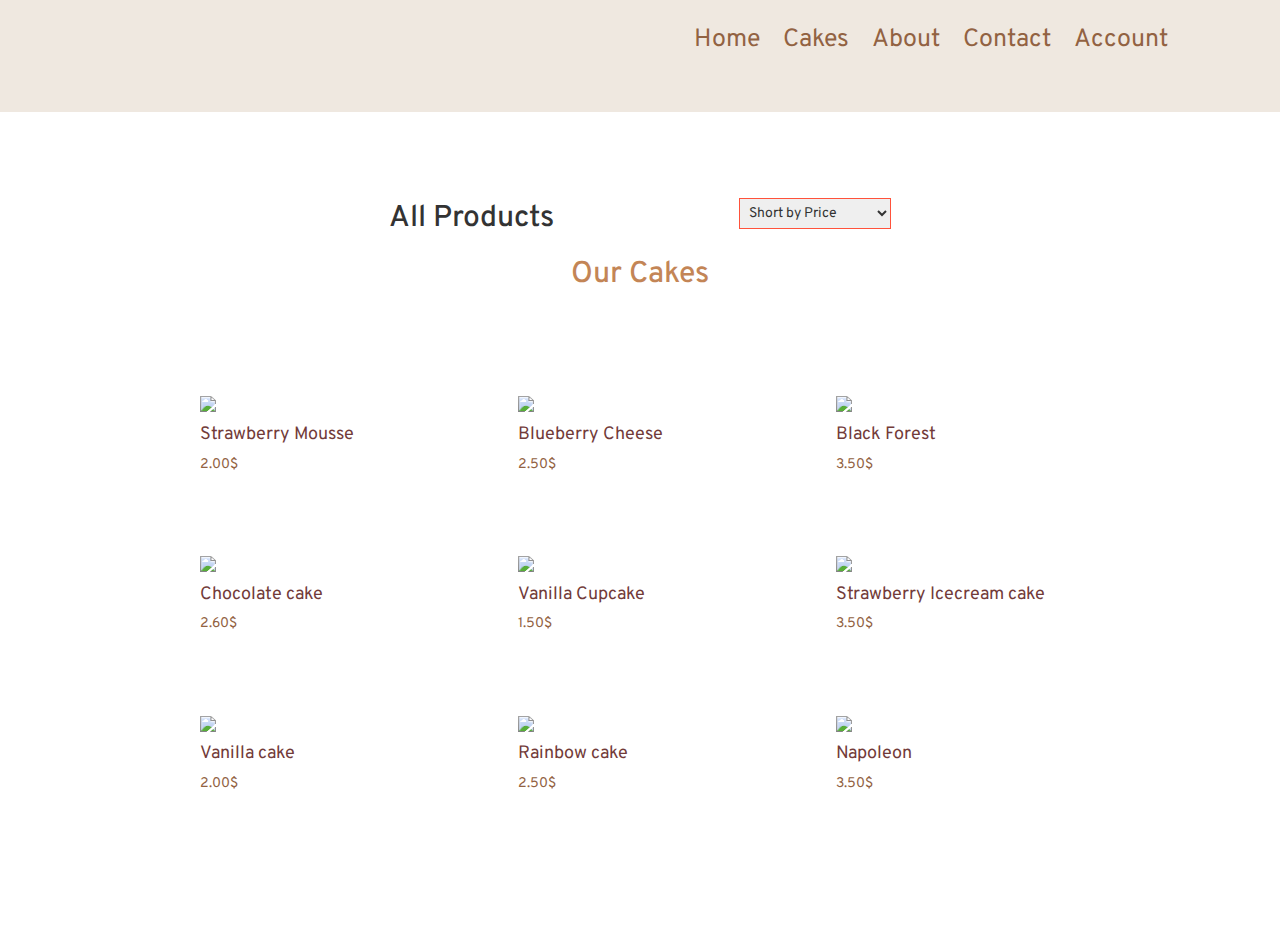
==== cakes.html @ 21bb9ac6 "Add files via upload" ====
<!DOCTYPE html>
<html lang="en" dir="ltr">
  <head>

    <!-- Latest compiled and minified CSS -->
    <link rel="stylesheet" href="https://stackpath.bootstrapcdn.com/bootstrap/3.4.1/css/bootstrap.min.css" integrity="sha384-HSMxcRTRxnN+Bdg0JdbxYKrThecOKuH5zCYotlSAcp1+c8xmyTe9GYg1l9a69psu" crossorigin="anonymous">


    <meta charset="utf-8">
    <title>Our Cakes</title>
    <link rel="stylesheet" href="style.css">
    <link rel="preconnect" href="https://fonts.gstatic.com">
<link href="https://fonts.googleapis.com/css2?family=Overpass:wght@300;400;600;700&display=swap" rel="stylesheet">
  </head>
  <body>
<div class="header">


<div class="container">

<div class="navbar">
  <div class="logo">
    <img src="images/logo.jpg" alt="" width=150px;>
  </div>
<nav>
  <ul>
    <li><a href="index.html">Home</a></li>
      <li><a href="cakes.html">Cakes</a></li>
        <li><a href="about.html">About</a></li>
          <li><a href="contact.html">Contact</a></li>
            <li><a href="">Account</a></li>
  </ul>
</nav>
</div>

</div>
</div>

<div class="categorise">
  <div class="small-container">
    <div class="row row-2">
      <h2>All Products</h2>
<select>
  <option>Short by Price</option>
    <option>Short by Popularity</option>
</select>
    </div>

<h2 class="title">Our Cakes</h2>
<div class="row">
  <div class="col-4">
    <img src="images/cake-3.jpg">
    <h4>Strawberry Mousse</h4>
    <p>2.00$</p>
  </div>
  <div class="col-4">
    <img src="images/cake-4.jpg">
    <h4>Blueberry Cheese</h4>
    <p>2.50$</p>
  </div>
  <div class="col-4">
    <img src="images/cake-5.jpg">
    <h4>Black Forest</h4>
    <p>3.50$</p>
  </div>
</div>

<div class="row">
  <div class="col-4">
    <img src="images/cake-5.jpg">
    <h4>Chocolate cake</h4>
    <p>2.60$</p>
  </div>
  <div class="col-4">
    <img src="images/cake-6.jpg">
    <h4>Vanilla Cupcake</h4>
    <p>1.50$</p>
  </div>
  <div class="col-4">
    <img src="images/cake-7.jpg">
    <h4>Strawberry Icecream cake</h4>
    <p>3.50$</p>
  </div>
</div>

<div class="row">
  <div class="col-4">
    <img src="images/cake-8.jpg">
    <h4>Vanilla cake</h4>
    <p>2.00$</p>
  </div>
  <div class="col-4">
    <img src="images/cake-9.jpg">
    <h4>Rainbow cake</h4>
    <p>2.50$</p>
  </div>
  <div class="col-4">
    <img src="images/cake-10.jpeg">
    <h4>Napoleon</h4>
    <p>3.50$</p>
  </div>
</div>
  </div>









  </body>
</html>
---- style.css ----
body{
  margin:0;
  padding: 0;
  box-sizing: border-box;
}

body{
  font-family: 'Overpass', sans-serif;
}
.navbar{
  display: flex;
  align-items: center;
  padding: 20px;
}
nav{
  flex:1;
  text-align: right;
}
nav ul{
  display: inline-block;
  list-style-type: none;
}
nav ul li{
  display: inline-block;
  margin-right: 20px;
}
a{
  text-decoration: none;
  color: #926242;
  font-size: 25px;
}
p{
  color: #926242;
}
.container{
   max-width: 1300px;
   margin: auto;
   padding-left: 25px;
   padding-right: 25px;
}
.row{
  display: flex;
  align-items: center;
  justify-content: space-around;
}
.col-2{
  flex-basis: 50%;
  min-width: 300px;
}
.col-2 img{
  max-width: 100%;
  padding: 50px 0;
}
.col-2 h1{
  font-size: 50px;
  line-height: 60px;
  margin:25px 0;
  color: #c38556;
}
.btn{
  display: inline-block;
  background: #774228;
  color: #dbd0a1;
  padding: 8px 30px;
  margin: 30px 0;
   border-radius: 30px;
}
.btn:hover{
  background: #563434;
}
.header{
  background: #efe8e0;
}
.header .row{
  margin-top: 50px;
}
.categorise{
  margin:70px 0;
}
.col-3{
  flex-basis: 30%;
  min-width: 100px;
  margin-bottom: 30px;
}
.col-3 img{
  width: 100%;

}
.small-container{
  max-width: 1080px;
  margin: auto;
  padding-left: 25px;
   padding-right: 25px;
}
.col-4{
   flex-basis: 25%;
   padding: 10px;
   min-width:200px;
   margin-bottom: 50px;
   transition: transform 0.5s;
}
.col-4 img{
width:100%;
}
.title{
  text-align: center;
  margin: 0 auto 80px;
  position: relative;
  line-height: 60px;
  color: #c38556;
}
h4{
  color: #723b39;
   font-weight: normal;
}
.col-4 p{
  font-size: 14px;
}
.col-4:hover{
  transform: translateY(-5px);
}
/*------offer------ */
.offer{
  background:#efe8e0;
  margin-top: 80px;
  padding: 30px 0;
}
.col-2 h1{
  color: #cf7872;
}
/*------card------ */
.card{
  box-shadow: 0 4px 8px 0 rgba(0,0,0,0.2);
  transition: 0.3s;
  width: 20%;
}
.card col-4{
  text-align: center;
}
.card:hover {
  box-shadow: 0 8px 16px 0 rgba(0,0,0,0.2);
}

.container {
  text-align: center;
  padding: 2px 16px;
}
/*----all products page----- */
select{
  border: 1px solid #ff523b;
  padding: 5px;
}
select:focus{
  outline: none;
}









.instagram{
  padding: 40px;
  margin-top: 20px;
}
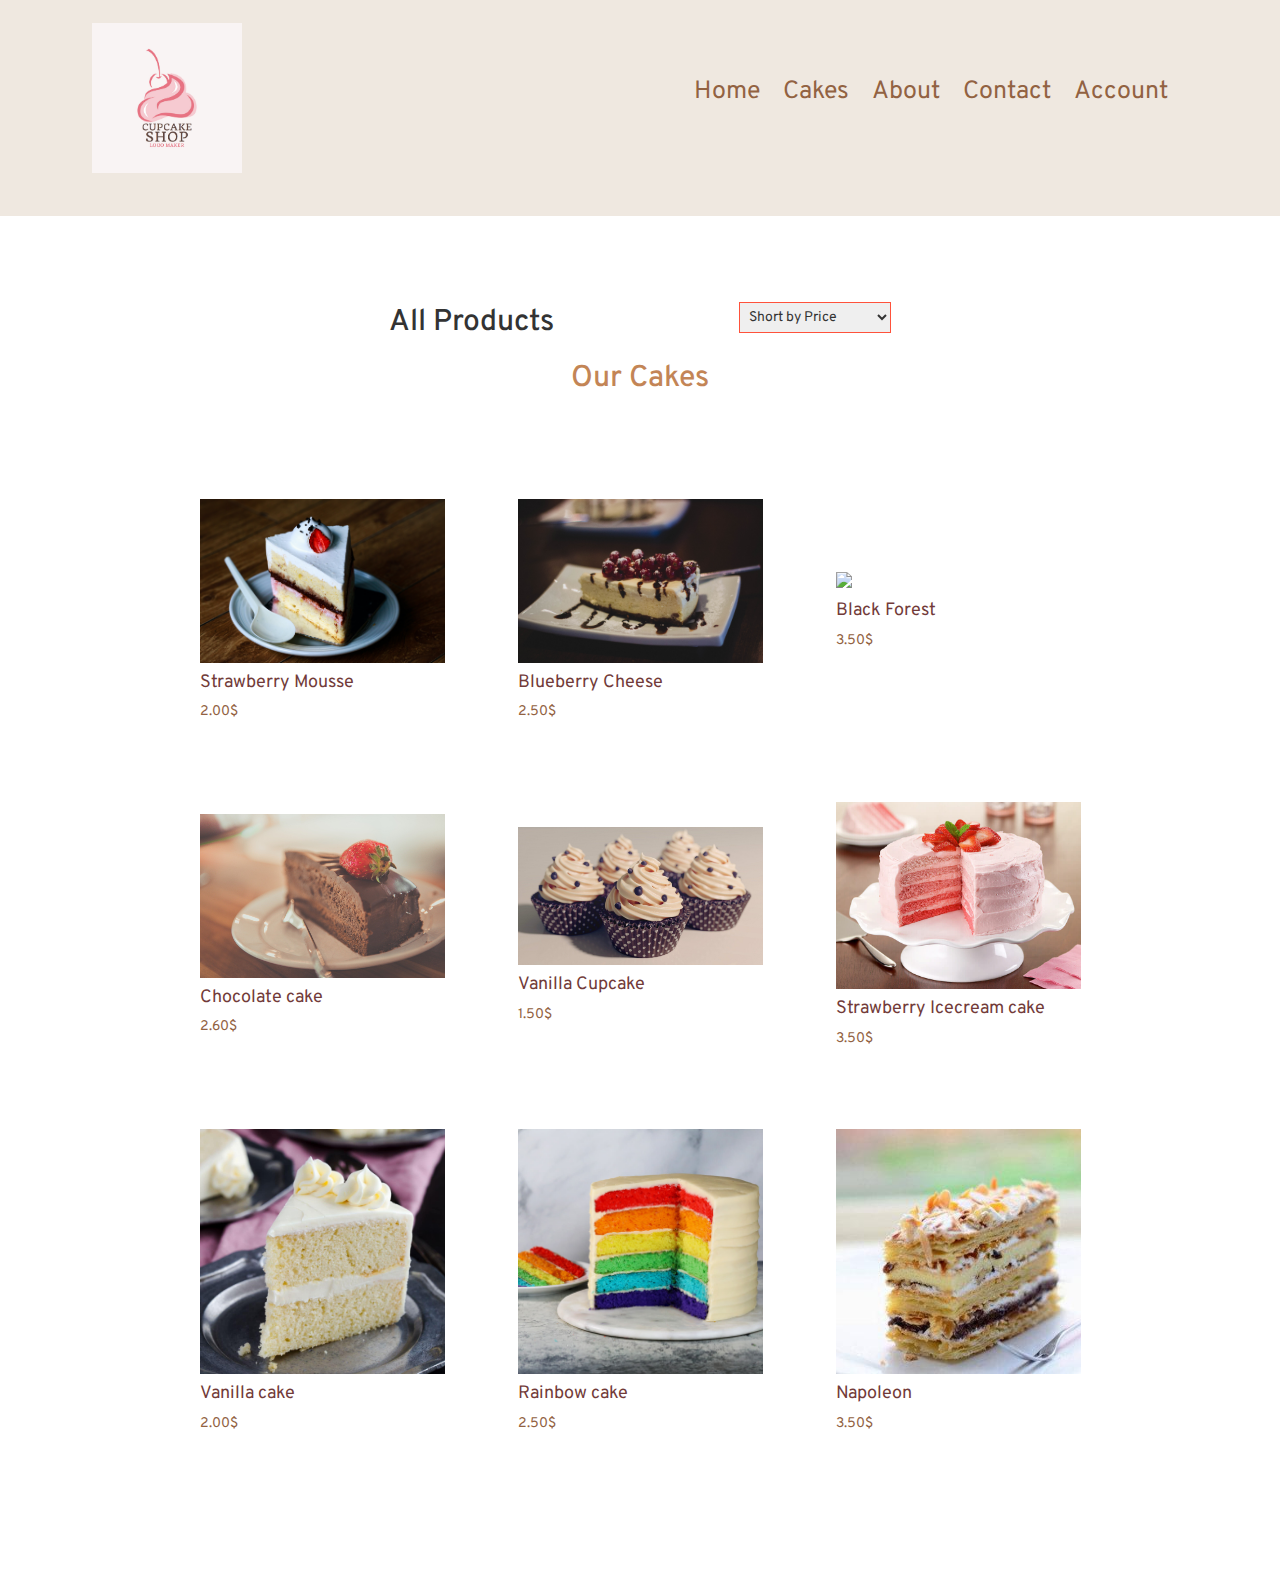
==== commit d4b7a511: "Update cakes.html" ====
--- a/cakes.html
+++ b/cakes.html
@@ -20,7 +20,7 @@
 
 <div class="navbar">
   <div class="logo">
-    <img src="images/logo.jpg" alt="" width=150px;>
+    <img src="logo.jpg" alt="" width=150px;>
   </div>
 <nav>
   <ul>
@@ -49,12 +49,12 @@
 <h2 class="title">Our Cakes</h2>
 <div class="row">
   <div class="col-4">
-    <img src="images/cake-3.jpg">
+    <img src="cake-3.jpg">
     <h4>Strawberry Mousse</h4>
     <p>2.00$</p>
   </div>
   <div class="col-4">
-    <img src="images/cake-4.jpg">
+    <img src="cake-4.jpg">
     <h4>Blueberry Cheese</h4>
     <p>2.50$</p>
   </div>
@@ -67,17 +67,17 @@
 
 <div class="row">
   <div class="col-4">
-    <img src="images/cake-5.jpg">
+    <img src="cake-5.jpg">
     <h4>Chocolate cake</h4>
     <p>2.60$</p>
   </div>
   <div class="col-4">
-    <img src="images/cake-6.jpg">
+    <img src="cake-6.jpg">
     <h4>Vanilla Cupcake</h4>
     <p>1.50$</p>
   </div>
   <div class="col-4">
-    <img src="images/cake-7.jpg">
+    <img src="cake-7.jpg">
     <h4>Strawberry Icecream cake</h4>
     <p>3.50$</p>
   </div>
@@ -85,17 +85,17 @@
 
 <div class="row">
   <div class="col-4">
-    <img src="images/cake-8.jpg">
+    <img src="cake-8.jpg">
     <h4>Vanilla cake</h4>
     <p>2.00$</p>
   </div>
   <div class="col-4">
-    <img src="images/cake-9.jpg">
+    <img src="cake-9.jpg">
     <h4>Rainbow cake</h4>
     <p>2.50$</p>
   </div>
   <div class="col-4">
-    <img src="images/cake-10.jpeg">
+    <img src="cake-10.jpeg">
     <h4>Napoleon</h4>
     <p>3.50$</p>
   </div>
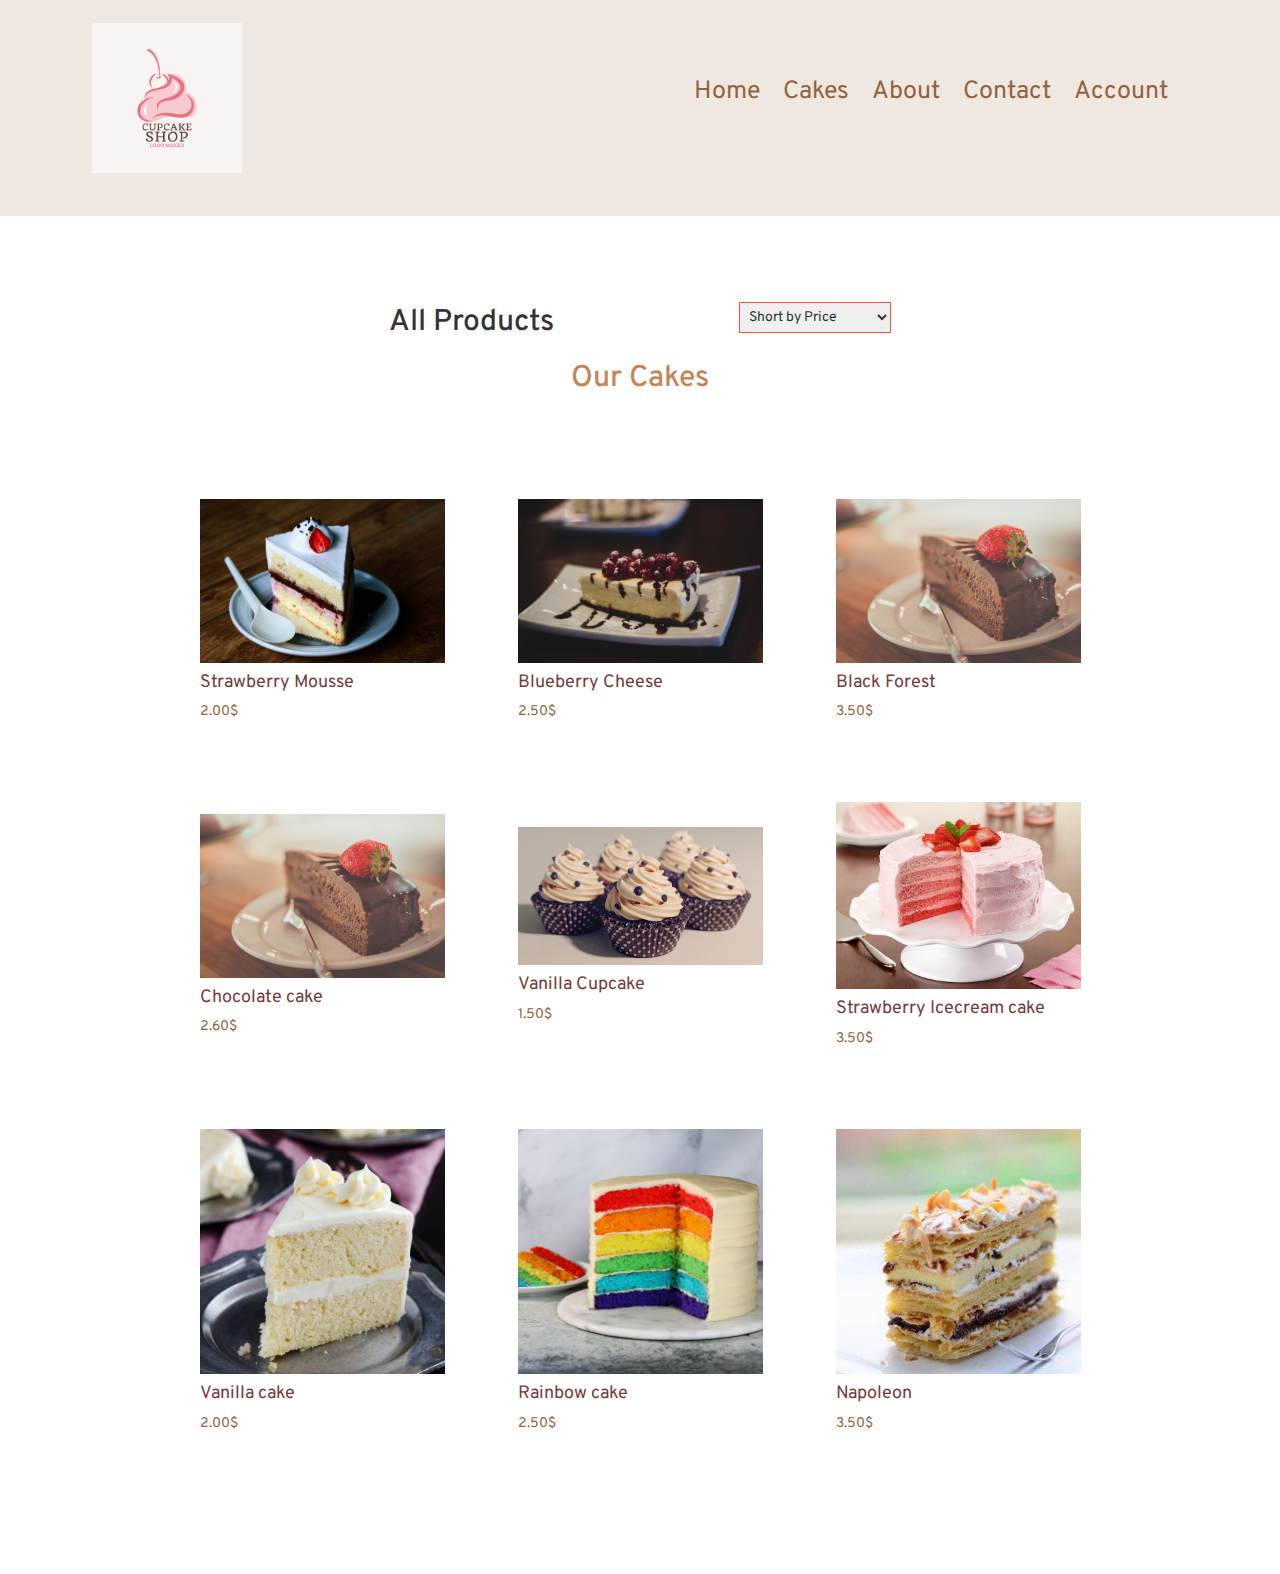
==== commit 62957cc4: "Update cakes.html" ====
--- a/cakes.html
+++ b/cakes.html
@@ -59,7 +59,7 @@
     <p>2.50$</p>
   </div>
   <div class="col-4">
-    <img src="images/cake-5.jpg">
+    <img src="cake-5.jpg">
     <h4>Black Forest</h4>
     <p>3.50$</p>
   </div>
